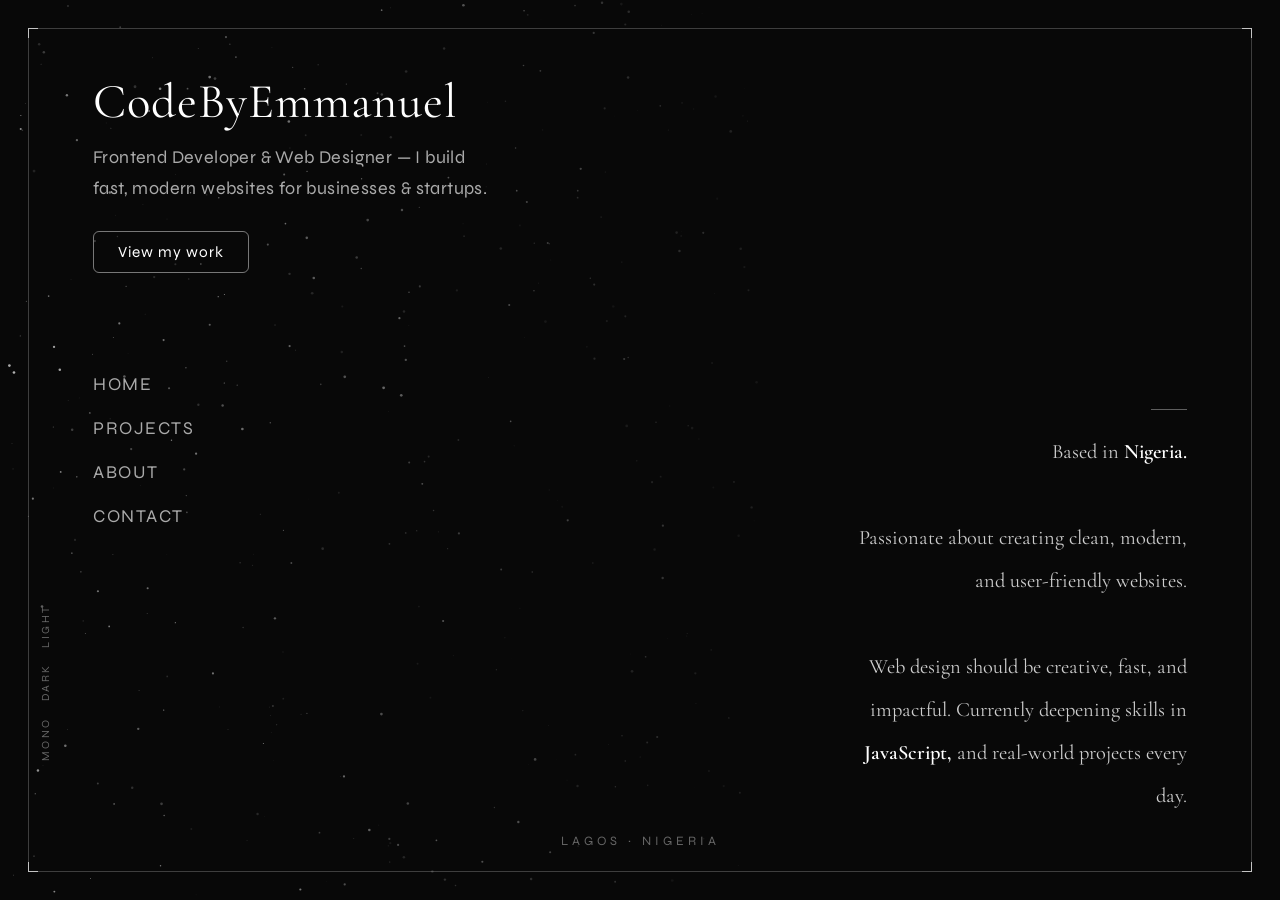
==== index.html @ fe62d890 "Initial home page" ====
<!DOCTYPE html>
<html lang="en">
<head>
  <meta charset="UTF-8">
  <meta name="viewport" content="width=device-width, initial-scale=1.0">
  <title>CodeByEmmanuel | Frontend Developer</title>
  <meta name="color-scheme" content="dark">
  <link href="https://fonts.googleapis.com/css2?family=Cormorant+Garamond:wght@300;400&family=Syne:wght@300;400;500&display=swap" rel="stylesheet">
  <link rel="stylesheet" href="index.css">
</head>
<body class="fade">

  <!-- Particle Background -->
  <canvas id="bg"></canvas>

  <!-- FRAME CONTAINER -->
  <div class="frame">

    <!-- Corner accents -->
    <div class="corner tl"></div>
    <div class="corner tr"></div>
    <div class="corner bl"></div>
    <div class="corner br"></div>

    <!-- TOP-LEFT: Name + Role + CTA -->
    <div class="header">
      <h1>CodeByEmmanuel</h1>
      <p class="role">Frontend Developer &amp; Web Designer — I build fast, modern websites for businesses &amp; startups.</p>
      <a class="project-html" href="project.html">View my work</a>
    </div>

    <!-- TOP-RIGHT: Availability status -->


    <!-- LEFT CENTER: Navigation -->
    <nav class="menu">
      <a href="Index.html">Home</a>
      <a href="project.html">Projects</a>
      <a href="About.html">About</a>
      <a href="contact.html">Contact</a>
    </nav>

    <!-- BOTTOM-RIGHT: Bio -->
    <div class="bio">
      <p>
        Based in <strong>Nigeria.</strong><br><br>
        Passionate about creating clean, modern,
        and user-friendly websites.<br><br>
        Web design should be creative, fast,
        and impactful. Currently deepening
        skills in <strong>JavaScript,</strong>
        and real-world projects every day.
      </p>
    </div>

    <!-- BOTTOM-CENTER: Location tag -->
    <div class="location-tag">Lagos · Nigeria</div>

    <!-- LEFT EDGE: Mode switcher -->
    <div class="side-modes">
      <span>LIGHT</span>
      <span>DARK</span>
      <span>MONO</span>
    </div>

  </div>

  <script src="index.js"></script>

</body>
</html>
---- index.css ----
/* ============================================================
   INDEX.CSS — CodeByEmmanuel Portfolio
   ============================================================ */


/* ─── RESET & BASE ─────────────────────────────────────────── */

*, *::before, *::after {
  margin: 0;
  padding: 0;
  box-sizing: border-box;
}

html, body {
  background: #0a0a0a;
  height: 100%;
}

body {
  opacity: 0;
  transition: opacity 0.5s ease;
  background: #0a0a0a;
  color: #eaeaea;
  font-family: 'Syne', sans-serif;
  overflow: hidden;
}

body.fade-in {
  opacity: 1;
}


/* ─── CANVAS BACKGROUND ────────────────────────────────────── */

canvas {
  position: fixed;
  top: 0;
  left: 0;
  width: 100%;
  height: 100%;
  z-index: 0;
  pointer-events: none;
}


/* ─── FRAME ────────────────────────────────────────────────── */

.frame {
  position: fixed;
  inset: clamp(12px, 2.5vw, 28px);
  border: 1px solid rgba(255, 255, 255, 0.22); /* was 0.15 */
  z-index: 2;
}


/* ─── CORNER ACCENTS ───────────────────────────────────────── */

.corner {
  position: absolute;
  width: 10px;
  height: 10px;
}

.corner.tl {
  top: -1px;
  left: -1px;
  border-top: 1px solid rgba(255, 255, 255, 0.7); /* was 0.6 */
  border-left: 1px solid rgba(255, 255, 255, 0.7);
}

.corner.tr {
  top: -1px;
  right: -1px;
  border-top: 1px solid rgba(255, 255, 255, 0.7);
  border-right: 1px solid rgba(255, 255, 255, 0.7);
}

.corner.bl {
  bottom: -1px;
  left: -1px;
  border-bottom: 1px solid rgba(255, 255, 255, 0.7);
  border-left: 1px solid rgba(255, 255, 255, 0.7);
}

.corner.br {
  bottom: -1px;
  right: -1px;
  border-bottom: 1px solid rgba(255, 255, 255, 0.7);
  border-right: 1px solid rgba(255, 255, 255, 0.7);
}


/* ─── HEADER — TOP LEFT ────────────────────────────────────── */

.header {
  position: absolute;
  top: clamp(28px, 5vh, 60px);
  left: clamp(28px, 5vw, 72px);
  max-width: clamp(240px, 38vw, 500px);
}

/* Name — brightest, most important */
.header h1 {
  font-family: 'Cormorant Garamond', serif;
  font-size: clamp(30px, 3.8vw, 54px); /* was 26px min */
  font-weight: 400; /* was 300 — bolder for contrast */
  letter-spacing: 1px;
  line-height: 1.15;
  color: #ffffff;
}

/* Role — slightly dimmed, secondary info */
.role {
  margin-top: 12px; /* was 10px */
  font-size: clamp(15px, 1.4vw, 19px);
  color: #aaaaaa; /* was #888888 — better contrast */
  font-weight: 400; /* was 300 */
  letter-spacing: 0.4px;
  line-height: 1.75; /* was 1.7 */
  max-width: 400px;
}

/* CTA Button */
.project-html {
  display: inline-block;
  margin-top: 26px; /* was 22px */
  padding: 11px 24px; /* was 10px 22px */
  border: 1px solid rgba(255, 255, 255, 0.45); /* was 0.35 */
  border-radius: 6px;
  color: #ffffff; /* was #dddddd */
  text-decoration: none;
  font-size: clamp(14px, 1.2vw, 16px);
  font-weight: 400;
  letter-spacing: 1px; /* was 0.8px */
  transition: all 0.3s ease;
}

.project-html:hover {
  background: rgba(255, 255, 255, 0.1); /* was 0.08 */
  color: #ffffff;
  transform: translateY(-2px);
  border-color: rgba(255, 255, 255, 0.8); /* was 0.7 */
}


/* ─── STATUS BADGE — TOP RIGHT ─────────────────────────────── */

.status {
  position: absolute;
  top: clamp(28px, 5vh, 60px);
  right: clamp(28px, 5vw, 80px);
  display: flex;
  align-items: center;
  gap: 8px;
  font-size: clamp(13px, 1vw, 15px);
  color: #aaaaaa; /* was #888888 */
  letter-spacing: 1.5px;
  text-transform: uppercase;
}

.status-dot {
  width: 7px; /* was 6px */
  height: 7px;
  border-radius: 50%;
  background: #4caf80;
  box-shadow: 0 0 8px rgba(76, 175, 128, 0.7); /* was 0.55 */
  animation: pulse 2.4s ease infinite;
}

@keyframes pulse {
  0%, 100% { opacity: 1; }
  50%       { opacity: 0.35; }
}


/* ─── NAVIGATION — LEFT CENTER ─────────────────────────────── */

.menu {
  position: absolute;
  top: 50%;
  transform: translateY(-50%);
  left: clamp(28px, 5vw, 72px);
  display: flex;
  flex-direction: column;
  gap: clamp(14px, 2.5vh, 22px); /* was 10px–16px */
}

.menu a {
  text-decoration: none;
  color: #aaaaaa; /* was #888888 */
  font-size: clamp(15px, 1.5vw, 18px);
  font-weight: 400;
  letter-spacing: 1.5px; /* was 1.2px */
  text-transform: uppercase;
  transition: color 0.25s ease;
  position: relative;
  display: inline-block;
}

.menu a::after {
  content: "";
  position: absolute;
  left: 0;
  bottom: -4px; /* was -3px */
  width: 0%;
  height: 1px;
  background: #ffffff;
  transition: width 0.3s ease;
}

.menu a:hover,
.menu a.active {
  color: #ffffff;
}

.menu a:hover::after,
.menu a.active::after {
  width: 100%;
}


/* ─── BIO — BOTTOM RIGHT ───────────────────────────────────── */

.bio {
  position: absolute;
  right: clamp(28px, 5vw, 80px);
  bottom: clamp(28px, 6vh, 72px);
  max-width: clamp(220px, 28vw, 360px); /* was 200px–340px */
  text-align: right;
}

.bio::before {
  content: "";
  display: block;
  width: 36px; /* was 32px */
  height: 1px;
  background: rgba(255, 255, 255, 0.35); /* was 0.25 */
  margin-left: auto;
  margin-bottom: 20px; /* was 16px */
}

.bio p {
  font-family: 'Cormorant Garamond', serif;
  font-size: clamp(18px, 1.6vw, 23px); /* was 17px–22px */
  line-height: 2.1; /* was 2 */
  color: #cccccc; /* was #bbbbbb */
  font-weight: 400; /* was 300 */
}

.bio p strong {
  color: #ffffff;
  font-weight: 600; /* was 500 */
}


/* ─── LOCATION TAG — BOTTOM CENTER ────────────────────────── */

.location-tag {
  position: absolute;
  bottom: clamp(14px, 2.5vh, 28px);
  left: 50%;
  transform: translateX(-50%);
  font-size: clamp(11px, 1vw, 13px);
  color: #666666; /* was #555555 */
  letter-spacing: 4px; /* was 3px */
  text-transform: uppercase;
  white-space: nowrap;
}


/* ─── SIDE MODES — LEFT EDGE ───────────────────────────────── */

.side-modes {
  position: absolute;
  left: clamp(6px, 0.8vw, 10px);
  bottom: clamp(60px, 14vh, 110px);
  display: flex;
  flex-direction: column;
  gap: 16px; /* was 14px */
  font-size: clamp(9px, 0.85vw, 11px);
  color: #666666; /* was #555555 */
  letter-spacing: 2.5px;
}

.side-modes span {
  writing-mode: vertical-rl;
  transform: rotate(180deg);
  cursor: pointer;
  transition: color 0.2s ease;
}

.side-modes span:hover {
  color: #bbbbbb; /* was #aaaaaa */
}
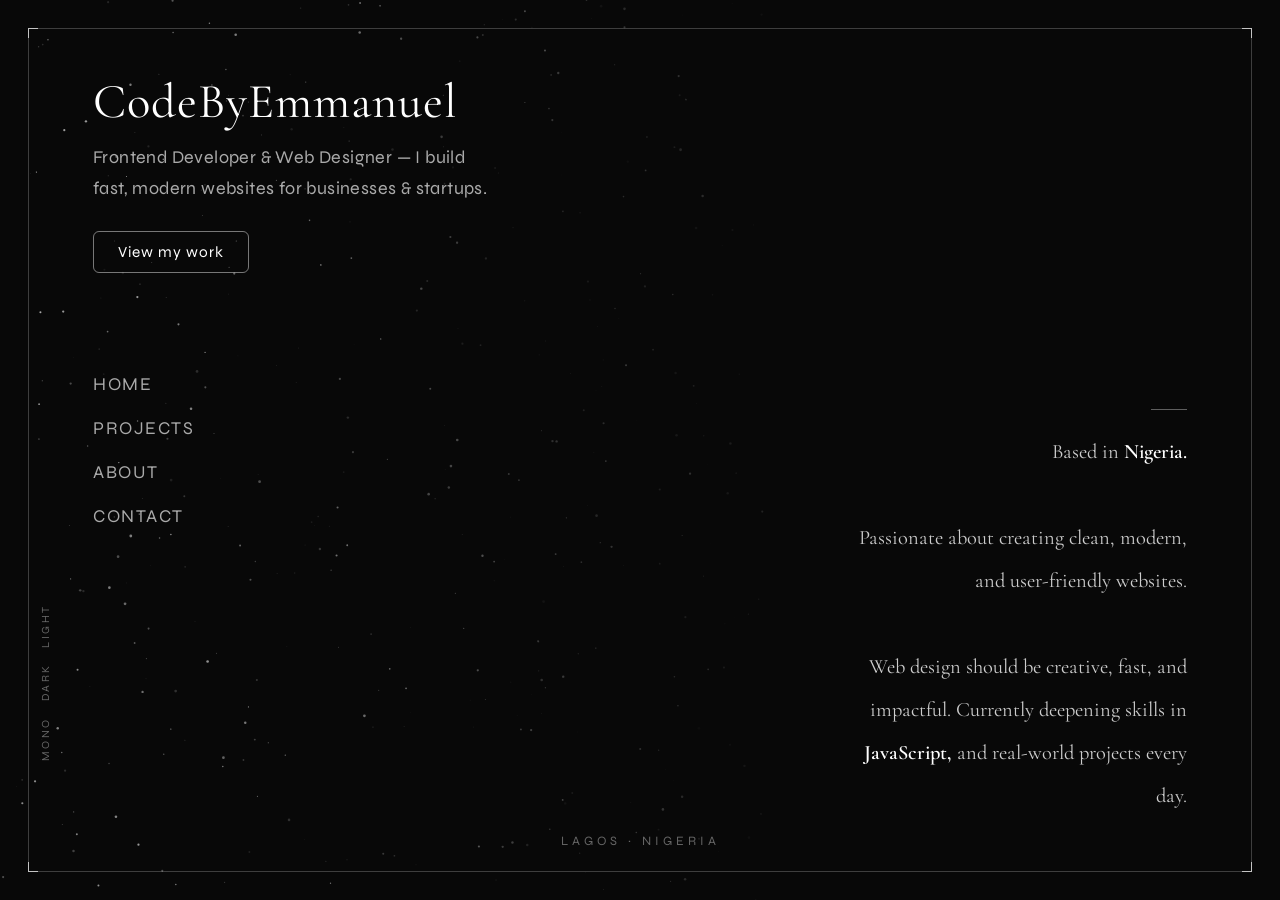
==== commit e0c6cb8b: "Update portfolio pages" ====
--- a/index.html
+++ b/index.html
@@ -35,8 +35,8 @@
     <!-- LEFT CENTER: Navigation -->
     <nav class="menu">
       <a href="Index.html">Home</a>
-      <a href="project.html">Projects</a>
-      <a href="About.html">About</a>
+      <a href="projects.html">Projects</a>
+      <a href="about.html">About</a>
       <a href="contact.html">Contact</a>
     </nav>
 
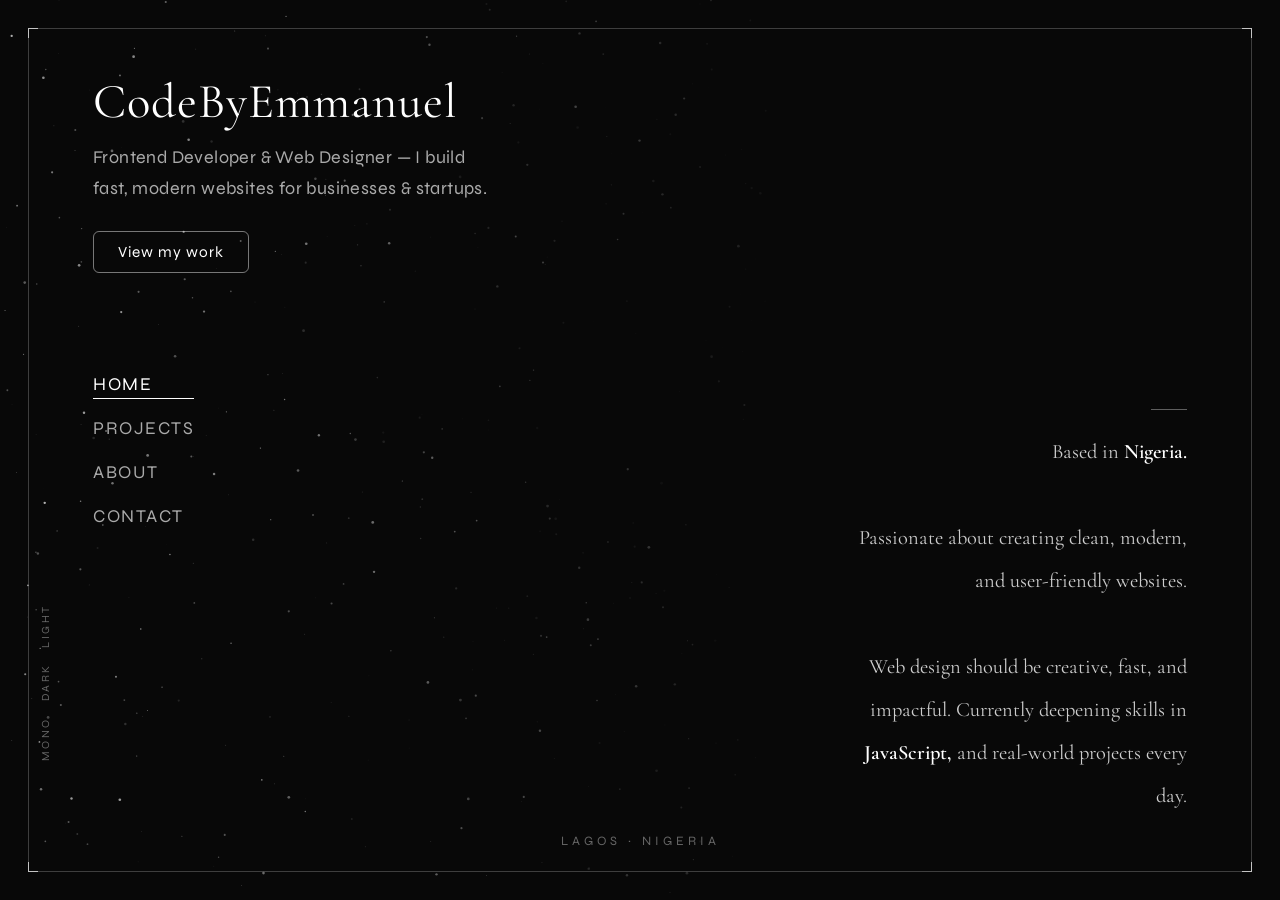
==== commit f4318b3a: "Update portfolio pages" ====
--- a/index.html
+++ b/index.html
@@ -34,7 +34,7 @@
 
     <!-- LEFT CENTER: Navigation -->
     <nav class="menu">
-      <a href="Index.html">Home</a>
+      <a href="index.html">Home</a>
       <a href="projects.html">Projects</a>
       <a href="about.html">About</a>
       <a href="contact.html">Contact</a>
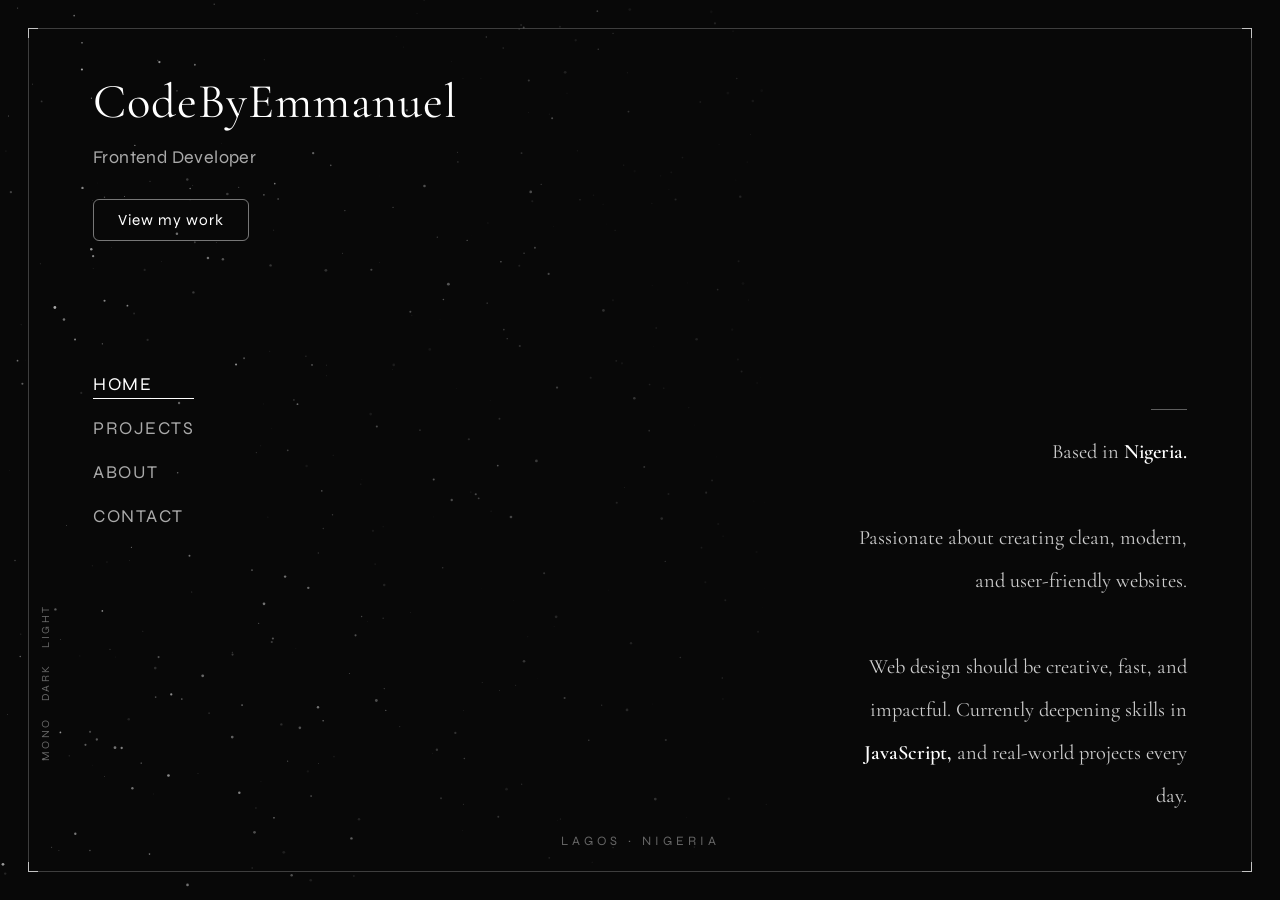
==== commit 6c6e77e3: "Update portfolio pages" ====
--- a/index.html
+++ b/index.html
@@ -25,7 +25,7 @@
     <!-- TOP-LEFT: Name + Role + CTA -->
     <div class="header">
       <h1>CodeByEmmanuel</h1>
-      <p class="role">Frontend Developer &amp; Web Designer — I build fast, modern websites for businesses &amp; startups.</p>
+      <p class="role">Frontend Developer</p>
       <a class="project-html" href="project.html">View my work</a>
     </div>
 
--- a/index.css
+++ b/index.css
@@ -48,7 +48,7 @@
 .frame {
   position: fixed;
   inset: clamp(12px, 2.5vw, 28px);
-  border: 1px solid rgba(255, 255, 255, 0.22); /* was 0.15 */
+  border: 1px solid rgba(255, 255, 255, 0.22);
   z-index: 2;
 }
 
@@ -64,7 +64,7 @@
 .corner.tl {
   top: -1px;
   left: -1px;
-  border-top: 1px solid rgba(255, 255, 255, 0.7); /* was 0.6 */
+  border-top: 1px solid rgba(255, 255, 255, 0.7);
   border-left: 1px solid rgba(255, 255, 255, 0.7);
 }
 
@@ -99,47 +99,44 @@
   max-width: clamp(240px, 38vw, 500px);
 }
 
-/* Name — brightest, most important */
 .header h1 {
   font-family: 'Cormorant Garamond', serif;
-  font-size: clamp(30px, 3.8vw, 54px); /* was 26px min */
-  font-weight: 400; /* was 300 — bolder for contrast */
+  font-size: clamp(30px, 3.8vw, 54px);
+  font-weight: 400;
   letter-spacing: 1px;
   line-height: 1.15;
   color: #ffffff;
 }
 
-/* Role — slightly dimmed, secondary info */
 .role {
-  margin-top: 12px; /* was 10px */
+  margin-top: 12px;
   font-size: clamp(15px, 1.4vw, 19px);
-  color: #aaaaaa; /* was #888888 — better contrast */
-  font-weight: 400; /* was 300 */
+  color: #aaaaaa;
+  font-weight: 400;
   letter-spacing: 0.4px;
-  line-height: 1.75; /* was 1.7 */
+  line-height: 1.75;
   max-width: 400px;
 }
 
-/* CTA Button */
 .project-html {
   display: inline-block;
-  margin-top: 26px; /* was 22px */
-  padding: 11px 24px; /* was 10px 22px */
-  border: 1px solid rgba(255, 255, 255, 0.45); /* was 0.35 */
+  margin-top: 26px;
+  padding: 11px 24px;
+  border: 1px solid rgba(255, 255, 255, 0.45);
   border-radius: 6px;
-  color: #ffffff; /* was #dddddd */
+  color: #ffffff;
   text-decoration: none;
   font-size: clamp(14px, 1.2vw, 16px);
   font-weight: 400;
-  letter-spacing: 1px; /* was 0.8px */
+  letter-spacing: 1px;
   transition: all 0.3s ease;
 }
 
 .project-html:hover {
-  background: rgba(255, 255, 255, 0.1); /* was 0.08 */
+  background: rgba(255, 255, 255, 0.1);
   color: #ffffff;
   transform: translateY(-2px);
-  border-color: rgba(255, 255, 255, 0.8); /* was 0.7 */
+  border-color: rgba(255, 255, 255, 0.8);
 }
 
 
@@ -153,17 +150,17 @@
   align-items: center;
   gap: 8px;
   font-size: clamp(13px, 1vw, 15px);
-  color: #aaaaaa; /* was #888888 */
+  color: #aaaaaa;
   letter-spacing: 1.5px;
   text-transform: uppercase;
 }
 
 .status-dot {
-  width: 7px; /* was 6px */
+  width: 7px;
   height: 7px;
   border-radius: 50%;
   background: #4caf80;
-  box-shadow: 0 0 8px rgba(76, 175, 128, 0.7); /* was 0.55 */
+  box-shadow: 0 0 8px rgba(76, 175, 128, 0.7);
   animation: pulse 2.4s ease infinite;
 }
 
@@ -182,15 +179,15 @@
   left: clamp(28px, 5vw, 72px);
   display: flex;
   flex-direction: column;
-  gap: clamp(14px, 2.5vh, 22px); /* was 10px–16px */
+  gap: clamp(14px, 2.5vh, 22px);
 }
 
 .menu a {
   text-decoration: none;
-  color: #aaaaaa; /* was #888888 */
+  color: #aaaaaa;
   font-size: clamp(15px, 1.5vw, 18px);
   font-weight: 400;
-  letter-spacing: 1.5px; /* was 1.2px */
+  letter-spacing: 1.5px;
   text-transform: uppercase;
   transition: color 0.25s ease;
   position: relative;
@@ -201,7 +198,7 @@
   content: "";
   position: absolute;
   left: 0;
-  bottom: -4px; /* was -3px */
+  bottom: -4px;
   width: 0%;
   height: 1px;
   background: #ffffff;
@@ -225,31 +222,32 @@
   position: absolute;
   right: clamp(28px, 5vw, 80px);
   bottom: clamp(28px, 6vh, 72px);
-  max-width: clamp(220px, 28vw, 360px); /* was 200px–340px */
+  max-width: clamp(220px, 28vw, 360px);
   text-align: right;
+  z-index: 3;
 }
 
 .bio::before {
   content: "";
   display: block;
-  width: 36px; /* was 32px */
+  width: 36px;
   height: 1px;
-  background: rgba(255, 255, 255, 0.35); /* was 0.25 */
+  background: rgba(255, 255, 255, 0.35);
   margin-left: auto;
-  margin-bottom: 20px; /* was 16px */
+  margin-bottom: 20px;
 }
 
 .bio p {
   font-family: 'Cormorant Garamond', serif;
-  font-size: clamp(18px, 1.6vw, 23px); /* was 17px–22px */
-  line-height: 2.1; /* was 2 */
-  color: #cccccc; /* was #bbbbbb */
-  font-weight: 400; /* was 300 */
+  font-size: clamp(18px, 1.6vw, 23px);
+  line-height: 2.1;
+  color: #cccccc;
+  font-weight: 400;
 }
 
 .bio p strong {
   color: #ffffff;
-  font-weight: 600; /* was 500 */
+  font-weight: 600;
 }
 
 
@@ -261,8 +259,8 @@
   left: 50%;
   transform: translateX(-50%);
   font-size: clamp(11px, 1vw, 13px);
-  color: #666666; /* was #555555 */
-  letter-spacing: 4px; /* was 3px */
+  color: #666666;
+  letter-spacing: 4px;
   text-transform: uppercase;
   white-space: nowrap;
 }
@@ -276,9 +274,9 @@
   bottom: clamp(60px, 14vh, 110px);
   display: flex;
   flex-direction: column;
-  gap: 16px; /* was 14px */
+  gap: 16px;
   font-size: clamp(9px, 0.85vw, 11px);
-  color: #666666; /* was #555555 */
+  color: #666666;
   letter-spacing: 2.5px;
 }
 
@@ -290,5 +288,7 @@
 }
 
 .side-modes span:hover {
-  color: #bbbbbb; /* was #aaaaaa */
-}+  color: #bbbbbb;
+}
+
+
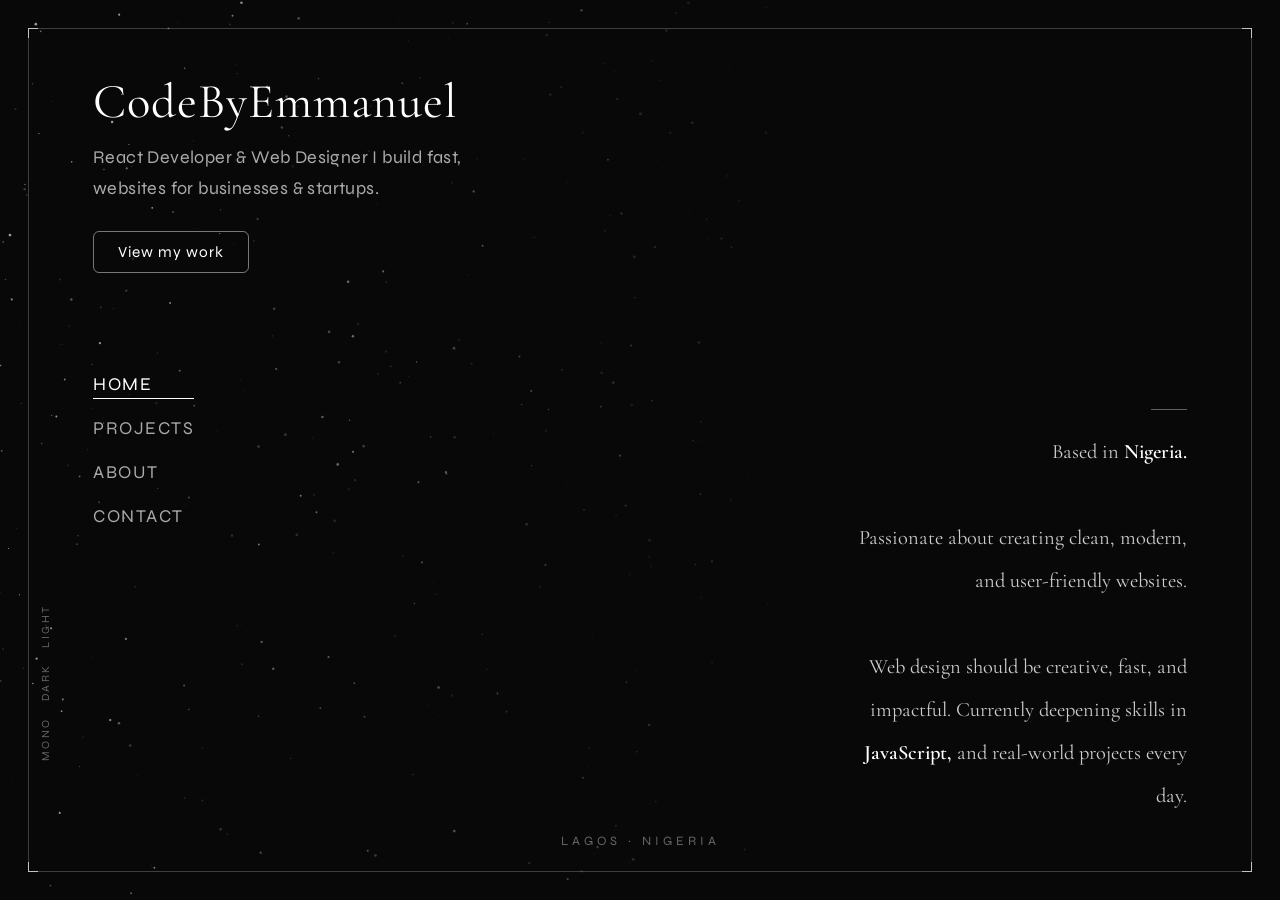
==== commit 35b75b07: "Update portfolio pages" ====
--- a/index.html
+++ b/index.html
@@ -25,7 +25,7 @@
     <!-- TOP-LEFT: Name + Role + CTA -->
     <div class="header">
       <h1>CodeByEmmanuel</h1>
-      <p class="role">Frontend Developer</p>
+      <p class="role">React Developer & Web Designer I build fast, websites for businesses & startups.</p>
       <a class="project-html" href="project.html">View my work</a>
     </div>
 
